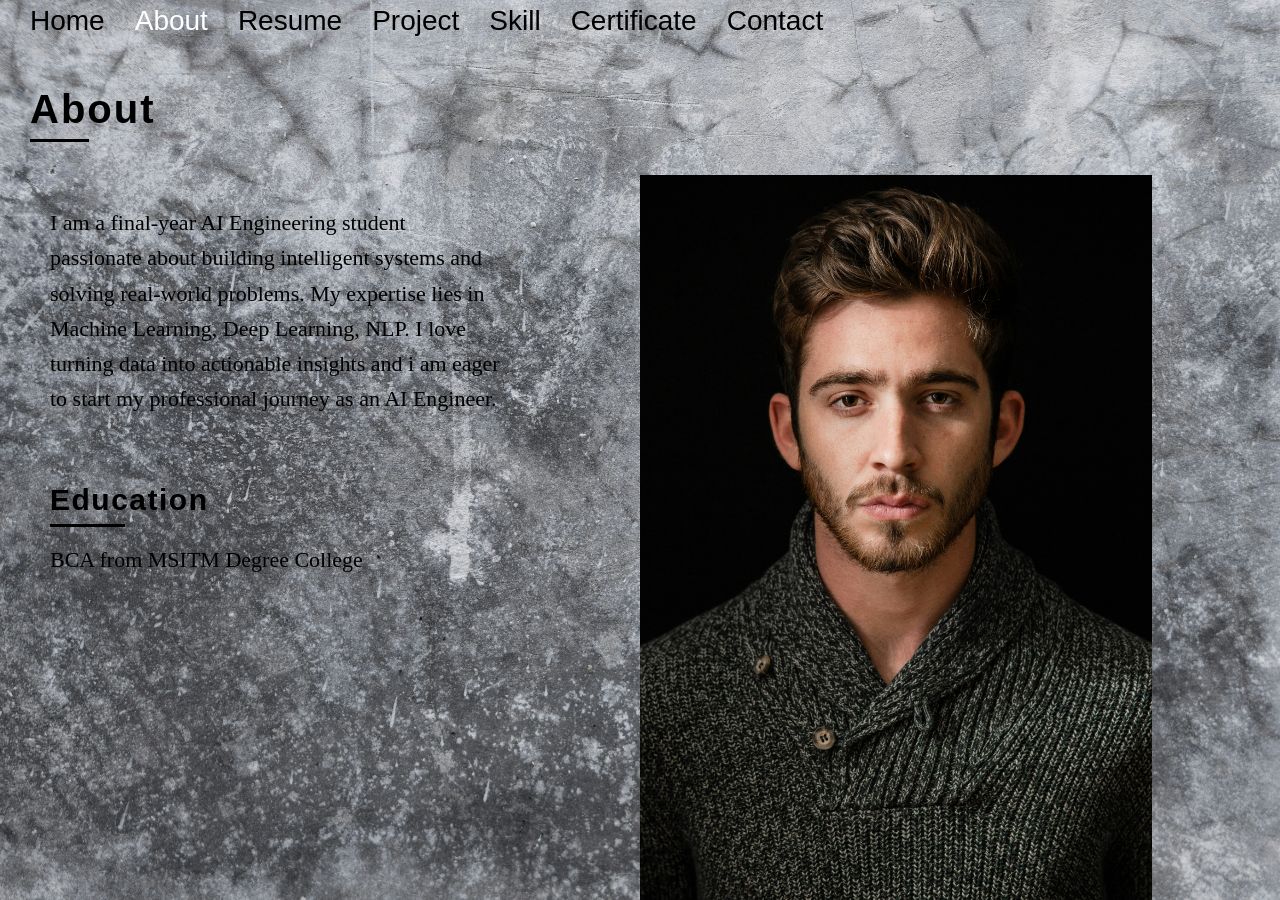
==== About/About.html @ 42cd144f "Add files via upload" ====
<!DOCTYPE html>
<html lang="en">
<head>
    <meta charset="UTF-8">
    <meta name="viewport" content="width=device-width, initial-scale=1.0">
    <title>About Me</title>
    <link rel="stylesheet" href="About.css">
</head>
<body>
    <header>
        <div class="navbar">
            <button class="menu-toggle" id="mobile-menu" aria-label="Toggle menu">
                <span class="bar"></span>
                <span class="bar"></span>
                <span class="bar"></span>
            </button>
            
            <div class="nav-links" id="nav-links">
                <a id="home" href="../index.html">Home</a>
                <a id="about" href="About.html">About</a>
                <a id="resume" href="../Resume/Resume.html">Resume</a>
                <a id="project" href="../Project/Project.html">Project</a>
                <a id="skill" href="../Skill/Skill.html">Skill</a>
                <a id="certificate" href="../Certificate/Certificate.html">Certificate</a>
                <a id="contact" href="../Contact/ContactUs.html">Contact</a>
            </div>
        </div>
    </header> 
    <main>
        <div class="top-section">
            <h2 class="title">About</h2>
        </div>

        <section class="about-container">
            <div class="image-side"></div>

            <div class="content-side">
                <div class="bio-section">
                    <p>I am a final-year AI Engineering student passionate about building intelligent systems and solving real-world problems. My expertise lies in Machine Learning, Deep Learning, NLP. I love turning data into actionable insights and i am eager to start my professional journey as an AI Engineer.</p>
                </div>
                
                <div class="footer-section">
                    <h3 class="edu_heading">Education</h3>
                    <p class="education">BCA from MSITM Degree College</p>
                </div>
            </div>
        </section>
    </main>

    <script>
        const mobileMenu = document.getElementById('mobile-menu');
        const navLinks = document.getElementById('nav-links');

        mobileMenu.addEventListener('click', () => {
            navLinks.classList.toggle('active');
            mobileMenu.classList.toggle('open');
        });
    </script>
</body>
</html>
---- About/About.css ----
body {
    background-image: url(../background_image.jpg);
    background-size: cover;
    background-position: center;
    background-attachment: fixed;
    margin: 0;
    padding: 0;
    min-height: 100vh;
    width: 100%;
    font-family: serif;
    display: flex;
    flex-direction: column;
}

.navbar {
    display: flex;
    justify-content: flex-start;
    align-items: center;
    margin-top: 5px;
    position: relative;
    width: 100%;
    box-sizing: border-box;
}

.nav-links {
    display: flex;
}

.nav-links a { 
    display: inline;
    text-decoration: none;
    font-size: 28px;
    color: #000000;
    margin-left: 30px;
    font-family: 'Inter', sans-serif;
    transition: color 0.3s ease;
}

#about {
    color: #ffffff;
}

:is(#home, #project, #skill, #contact, #certificate, #resume):hover {
    color: #ffffff;
}

.menu-toggle {
    display: none;
    background: transparent;
    border: none;
    cursor: pointer;
    flex-direction: column;
    justify-content: space-between;
    width: 30px;
    height: 21px;
    padding: 0;
    z-index: 100;
}

.menu-toggle .bar {
    height: 3px;
    width: 100%;
    background-color: #000000;
    border-radius: 2px;
    transition: all 0.3s ease-in-out;
}

.menu-toggle.open .bar:nth-child(1) {
    transform: translateY(9px) rotate(45deg);
}

.menu-toggle.open .bar:nth-child(2) {
    opacity: 0;
}

.menu-toggle.open .bar:nth-child(3) {
    transform: translateY(-9px) rotate(-45deg);
}

.top-section {
    display: flex;
    justify-content: flex-start;
    width: 100%;
}

.title {
    font-size: 2.5rem;
    font-weight: bold;
    letter-spacing: 2px;
    position: relative;
    display: inline-block;
    padding-bottom: 10px;
    margin-top: 50px;
    margin-left: 30px;
    font-family: 'Inter', sans-serif;
    text-align: left;
}

.title::after {
    content: ""; 
    position: absolute;
    left: 0;
    bottom: 0;
    height: 3px; 
    background-color: #000000; 
    width: 47%; 
}

main {
    flex: 1;
    display: flex;
    flex-direction: column;
}

.about-container {
    display: flex;
    width: 100%;
    flex: 1;
}

.content-side {
    width: 50%;                  
    display: flex;
    flex-direction: column;
    justify-content: flex-start; 
    order: 1;
}

.bio-section {
    margin: 30px 0 15px 0;
    max-width: 500px;
}

.bio-section p {
    font-size: 22px;
    line-height: 1.6;
    color: #000000;
    margin-left: 50px;
    margin-top: 0px;
}

.footer-section {
    color: #000000;
}

.edu_heading {
    font-size: 30px;
    font-weight: bold;
    letter-spacing: 1.5px;
    margin-bottom: 5px;
    position: relative;
    display: inline-block;
    padding-bottom: 10px;
    font-family: 'Inter', sans-serif;
    margin-left: 50px;
}

.edu_heading::after {
    content: ""; 
    position: absolute;
    left: 0;
    bottom: 0;
    height: 3px; 
    background-color: #000000; 
    width: 47%; 
}

.education {
    font-size: 22px;
    margin-top: 15px;
    margin-left: 50px;
}

.image-side {
    width: 40%;                  
    background-image: url('./image.jpg');
    background-size: cover;
    background-position: center top;
    background-repeat: no-repeat;
    margin-top: 0px;
    padding: 0px;
    /* filter: grayscale(100%) contrast(110%);  */
    min-height: 300px;
    order: 2;
}


@media screen and (max-width: 768px) {
    .navbar {
        justify-content: flex-end;
        padding: 20px;
    }

    .menu-toggle {
        display: flex;
    }

    .nav-links {
        display: none; 
        flex-direction: column;
        position: absolute;
        top: 70px;
        right: 20px;
        background-color: rgba(0, 0, 0, 0.9);
        padding: 20px;
        border-radius: 10px;
        box-shadow: 0 4px 15px rgba(0,0,0,0.3);
        z-index: 99;
    }

    .nav-links.active {
        display: flex;
    }

    .nav-links a {
        margin: 10px 0;
        font-size: 22px;
        color: #ffffff;
        margin-left: 0;
        text-align: center;
    }

    #about {
        color: #ffeb3b;
    }

    .title {
        margin-left: 20px;
        margin-top: 30px;
    }

    .about-container {
        flex-direction: column; 
        align-items: center;    
        padding: 0 20px 30px 20px;
        box-sizing: border-box;
    }

    .image-side {
        order: 1;
        width: 100%;
        max-width: 280px;     
        height: 280px;        
        min-height: unset;
        margin-top: 25px;
        border-radius: 12px;   
        box-shadow: 0 4px 10px rgba(0,0,0,0.3);
    }

    .content-side {
        order: 2;
        width: 100%;
        max-width: 320px;     
        text-align: center;   
        align-items: center;
        margin-top: 20px;
    }

    .bio-section {
        margin: 15px 0;
        width: 100%;
    }

    .bio-section p {
        font-size: 16px;      
        margin-left: 0;       
        text-align: justify;  
        line-height: 1.5;
    }

    .footer-section {
        width: 100%;
        margin-top: 15px;
    }

    .edu_heading {
        font-size: 22px;
        margin-left: 0;       
        padding-bottom: 5px;
    }

    .education {
        font-size: 16px;
        margin-left: 0;       
        margin-top: 8px;
    }
}
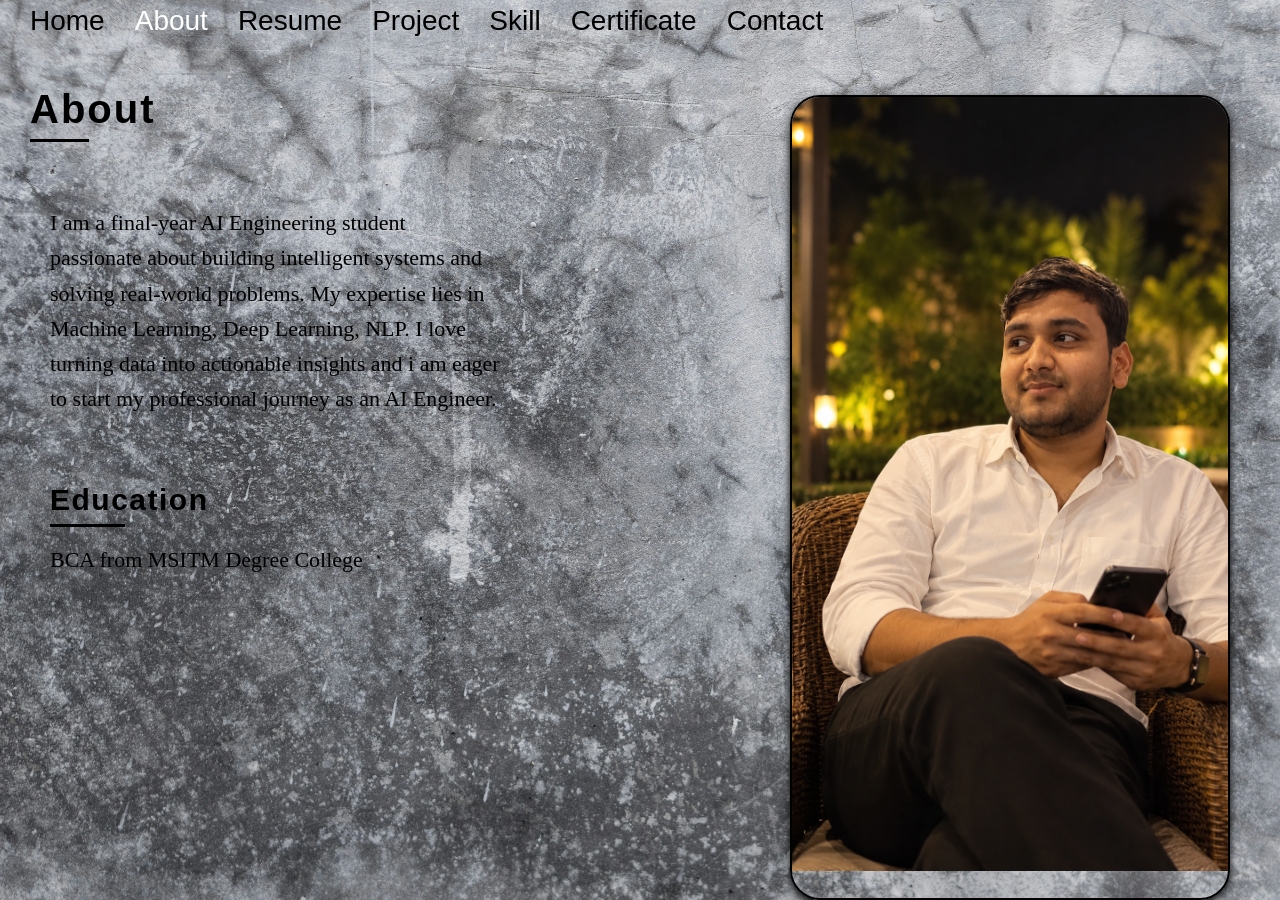
==== commit 8188ce75: "Add files via upload" ====
--- a/About/About.html
+++ b/About/About.html
@@ -32,7 +32,9 @@
         </div>
 
         <section class="about-container">
-            <div class="image-side"></div>
+            <div class="image-side">
+                <img src="./image.png" alt="Profile Image">
+            </div>
 
             <div class="content-side">
                 <div class="bio-section">
--- a/About/About.css
+++ b/About/About.css
@@ -171,17 +171,28 @@
     margin-left: 50px;
 }
 
-.image-side {
-    width: 40%;                  
-    background-image: url('./image.jpg');
-    background-size: cover;
-    background-position: center top;
-    background-repeat: no-repeat;
-    margin-top: 0px;
-    padding: 0px;
-    /* filter: grayscale(100%) contrast(110%);  */
-    min-height: 300px;
-    order: 2;
+
+.image-side { 
+  margin-left: 150px;
+  margin-top: -80px;
+  position: relative; 
+  z-index: 1; 
+  padding: 0px; 
+  order: 2; 
+  border: 2.5px solid #000000;
+  border-radius: 30px; 
+  overflow: hidden; 
+  display: flex;
+  align-items: flex-start;
+  box-shadow: 0 4px 10px rgba(0,0,0);
+
+}
+
+.image-side img {
+  display: block;
+  width: auto;
+  max-height: 86vh;
+  object-fit: contain;
 }
 
 
@@ -221,18 +232,23 @@
     }
 
     #about {
-        color: #ffeb3b;
+        color: #ffeb3b; 
     }
 
     .title {
         margin-left: 20px;
-        margin-top: 30px;
+        text-align: left;
+        width: auto;
+        /* margin-top: 30px; */
     }
 
     .about-container {
-        flex-direction: column; 
-        align-items: center;    
-        padding: 0 20px 30px 20px;
+        display: flex;
+        flex-direction: column;
+        align-items: center;
+        justify-content: center;
+        padding: 20px;
+        width: 100%;
         box-sizing: border-box;
     }
 
@@ -241,10 +257,18 @@
         width: 100%;
         max-width: 280px;     
         height: 280px;        
-        min-height: unset;
         margin-top: 25px;
+        margin-left: 0;
+        margin-top: 25px;   
         border-radius: 12px;   
-        box-shadow: 0 4px 10px rgba(0,0,0,0.3);
+        box-shadow: 0 4px 10px rgba(0,0,0);
+    }
+    
+    .image-side img {
+        width: 100%;
+        height: 100%;
+        max-height: none;
+        object-fit: cover;
     }
 
     .content-side {
@@ -264,7 +288,7 @@
     .bio-section p {
         font-size: 16px;      
         margin-left: 0;       
-        text-align: justify;  
+        text-align: center;
         line-height: 1.5;
     }
 
@@ -283,5 +307,7 @@
         font-size: 16px;
         margin-left: 0;       
         margin-top: 8px;
-    }
-}
+        text-align: center;
+    }
+}
+
